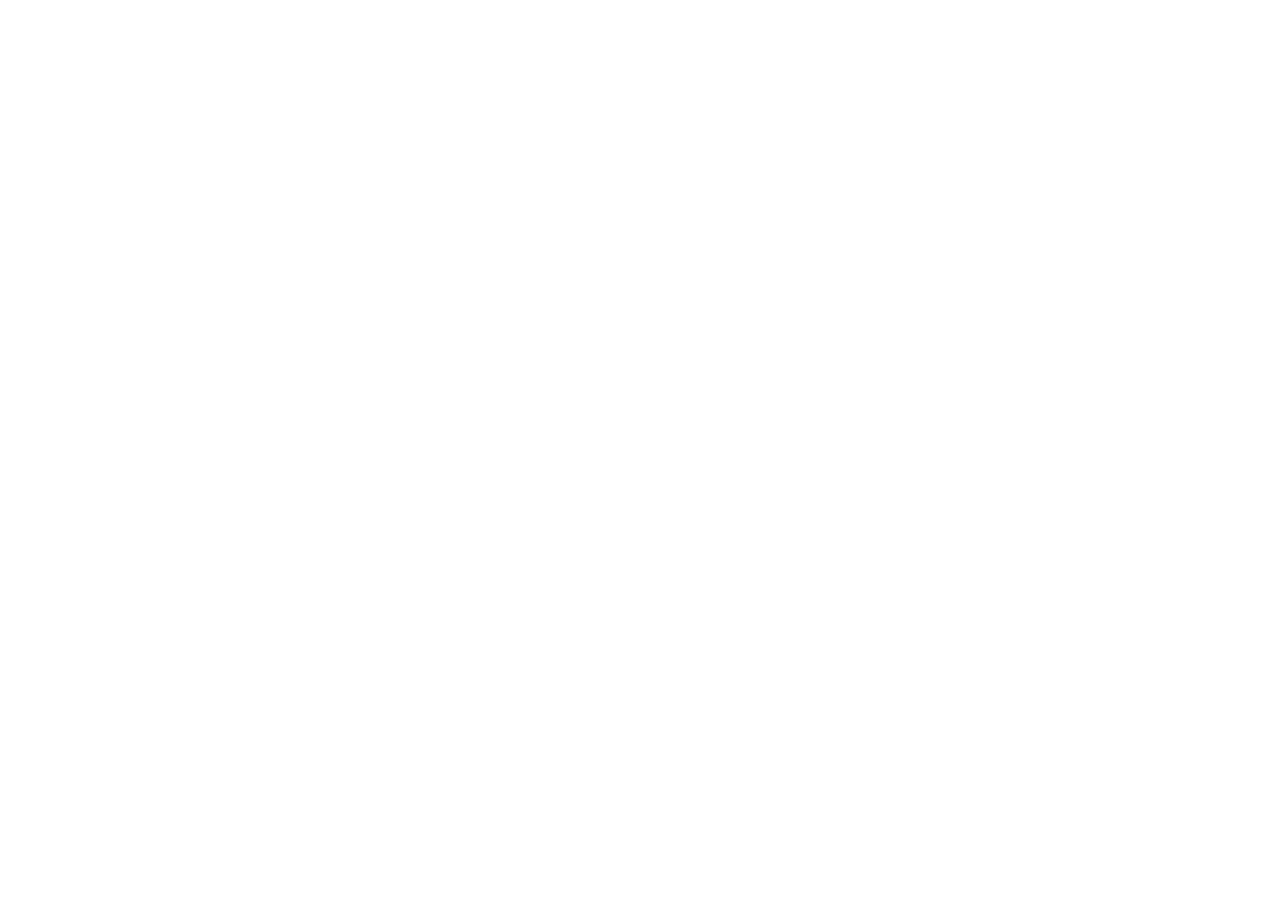
==== public/chess/index.html @ d9a233d7 "add old code" ====
<html>

<head>
    <title>Pong</title>
    <link rel="stylesheet" type="text/css" href="index.css">
</head>

<body>
    <canvas id="myCanvas" width="900" height="600"></canvas>
    <script src="index.js"></script>
</body>

</html>
---- public/chess/index.css ----
html,
body {
    padding: 0;
    margin: 0;
}
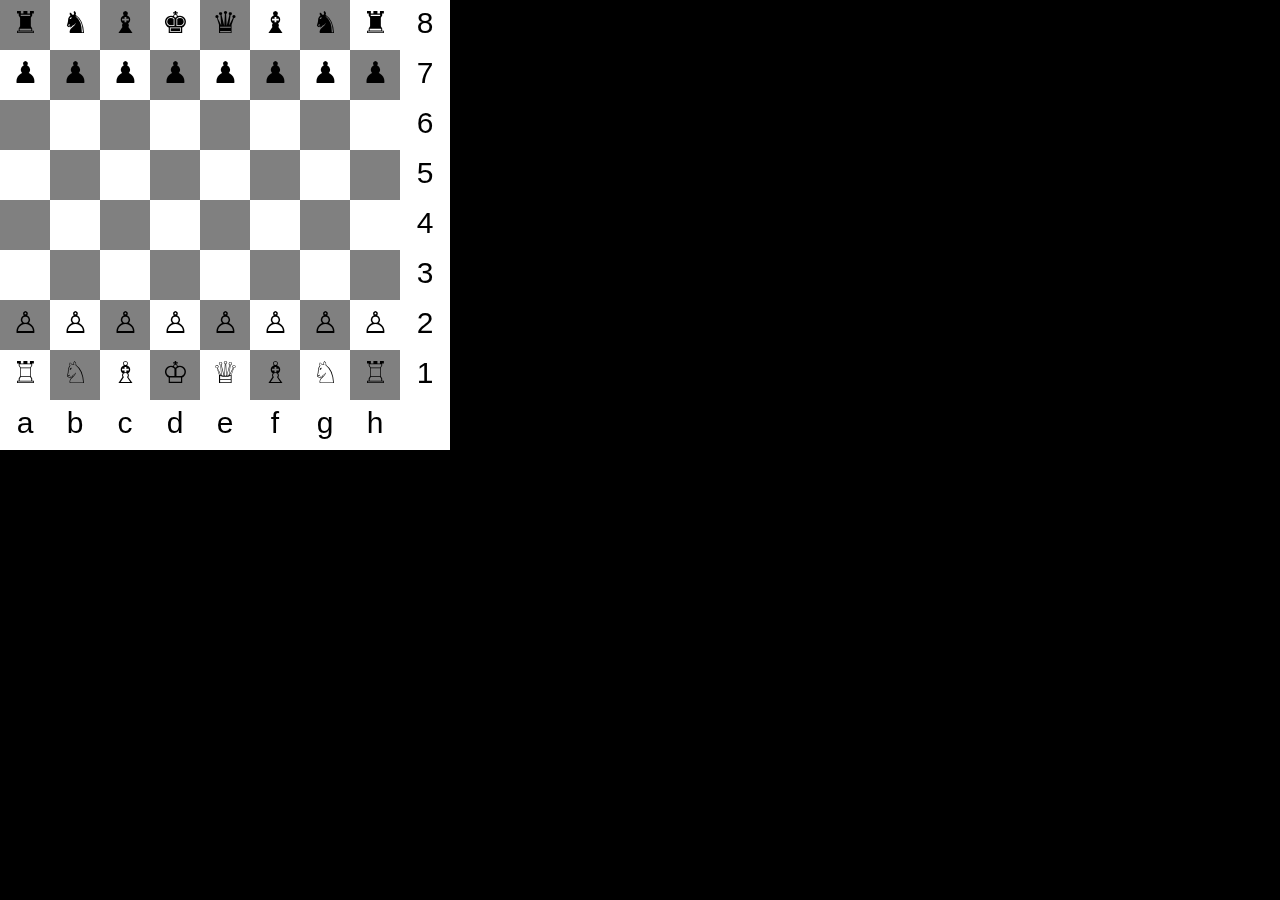
==== commit 04db10e9: "dark mode" ====
--- a/public/chess/index.html
+++ b/public/chess/index.html
@@ -1,12 +1,12 @@
 <html>
 
 <head>
-    <title>Pong</title>
+    <title>Chess</title>
     <link rel="stylesheet" type="text/css" href="index.css">
 </head>
 
 <body>
-    <canvas id="myCanvas" width="900" height="600"></canvas>
+    <canvas id="myCanvas" width="450" height="450"></canvas>
     <script src="index.js"></script>
 </body>
 
--- a/public/chess/index.css
+++ b/public/chess/index.css
@@ -2,4 +2,8 @@
 body {
     padding: 0;
     margin: 0;
+}
+
+body{
+    background-color: black;
 }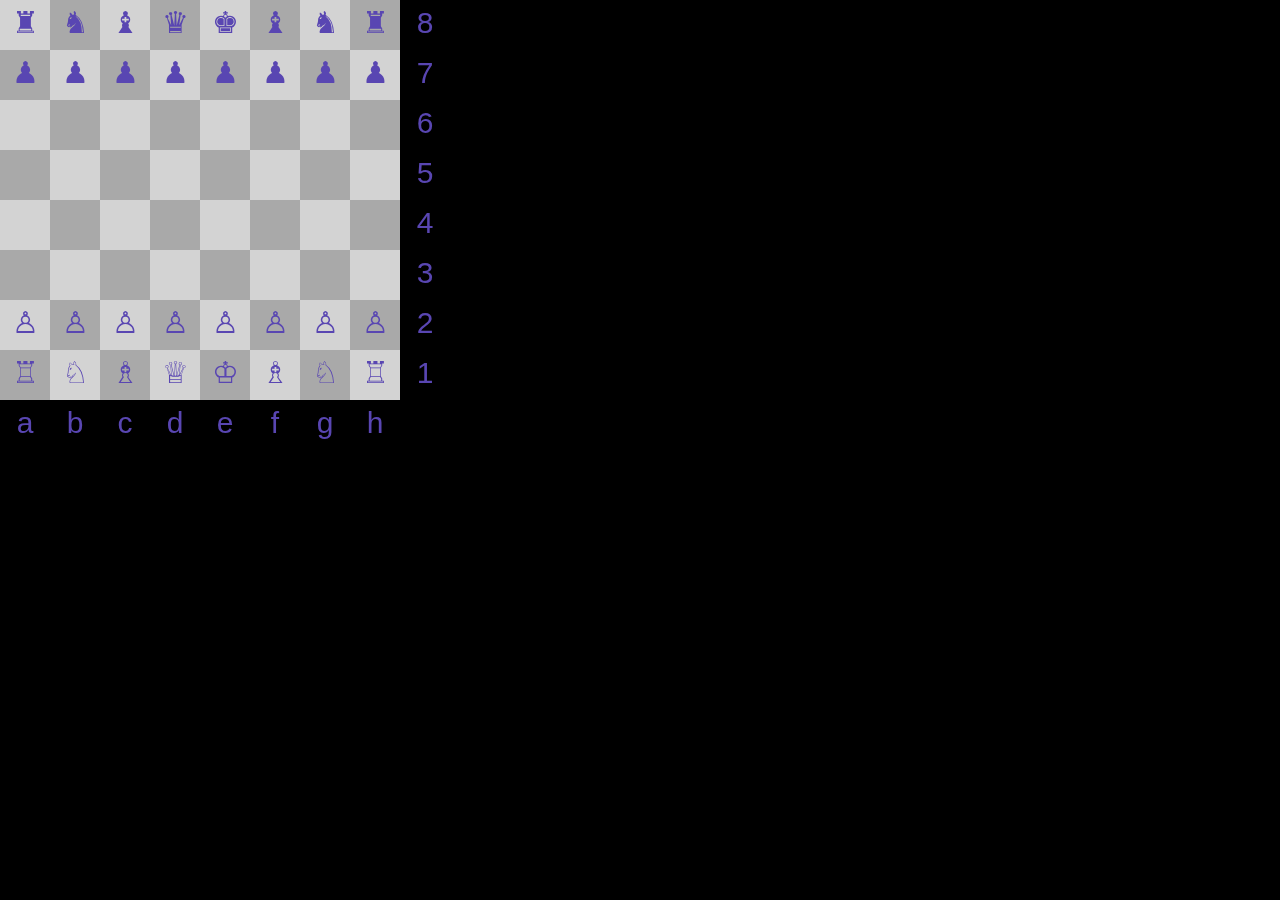
==== commit 20886b4b: "refactor ai" ====
--- a/public/chess/index.html
+++ b/public/chess/index.html
@@ -3,10 +3,14 @@
 <head>
     <title>Chess</title>
     <link rel="stylesheet" type="text/css" href="index.css">
+    <meta charset="UTF-8">
+    <meta name="viewport" content="width=device-width, user-scalable=no">
 </head>
 
 <body>
     <canvas id="myCanvas" width="450" height="450"></canvas>
+    <script src="ai_daniel.js"></script>
+    <script src="ai_random.js"></script>
     <script src="index.js"></script>
 </body>
 
